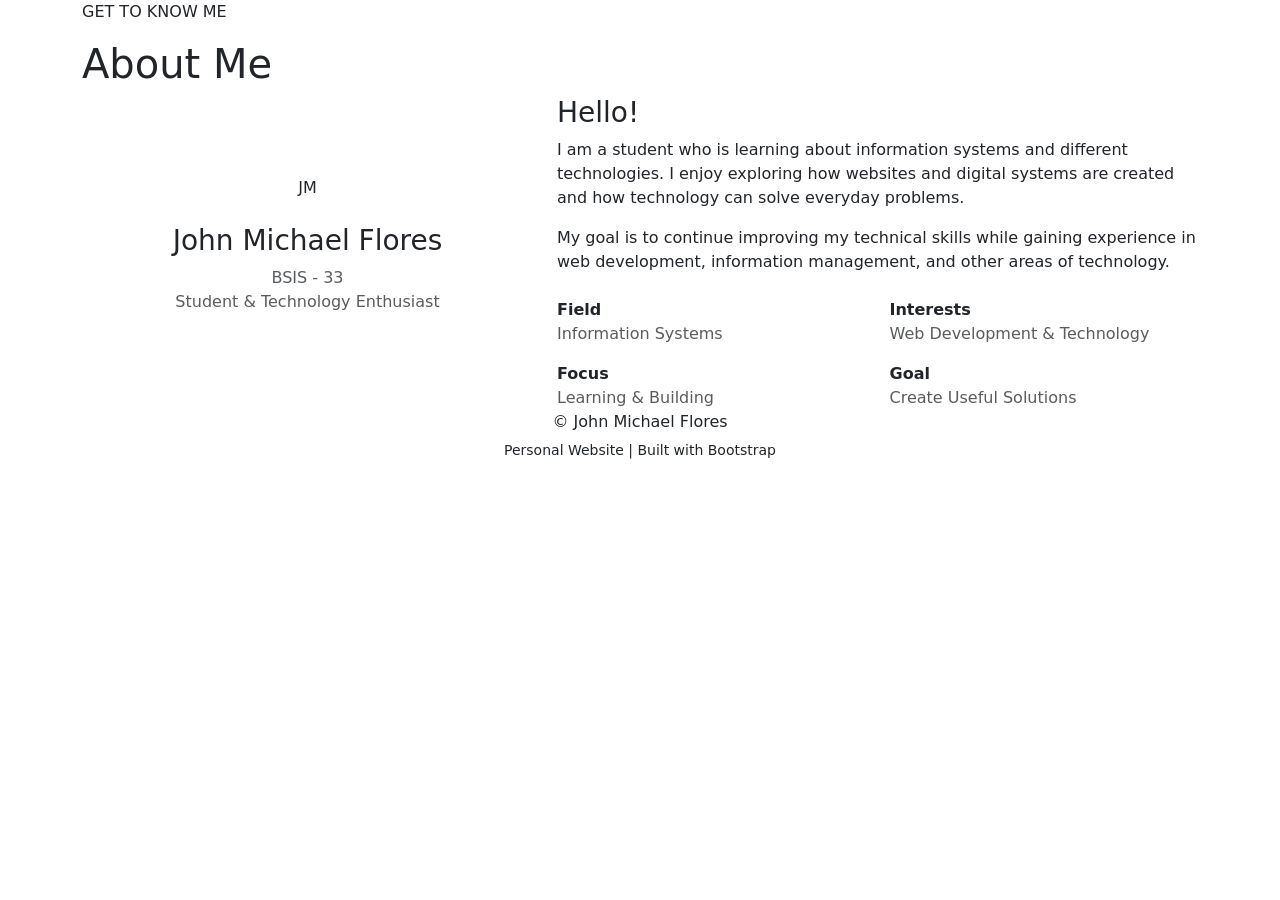
==== about.html @ 15ad7ec7 "Add files via upload" ====
<!DOCTYPE html>
<html lang="en">
<head>
  <meta charset="UTF-8">
  <meta name="viewport" content="width=device-width, initial-scale=1.0">
  <title>John Michael Flores | About</title>
  <link href="https://cdn.jsdelivr.net/npm/bootstrap@5.3.3/dist/css/bootstrap.min.css" rel="stylesheet">
  <link rel="stylesheet" href="css/style.css">
</head>
<body>
<nav class="navbar navbar-expand-lg navbar-dark fixed-top">
  <div class="container">
    <a class="navbar-brand fw-bold" href="index.html">JM<span>.</span></a>
    <button class="navbar-toggler" type="button" data-bs-toggle="collapse" data-bs-target="#navbarNav"><span class="navbar-toggler-icon"></span></button>
    <div class="collapse navbar-collapse" id="navbarNav">
      <ul class="navbar-nav ms-auto">
        <li class="nav-item"><a class="nav-link" href="index.html">Home</a></li>
        <li class="nav-item"><a class="nav-link active" href="about.html">About</a></li>
        <li class="nav-item"><a class="nav-link" href="skills.html">Skills</a></li>
        <li class="nav-item"><a class="nav-link" href="projects.html">Projects</a></li>
        <li class="nav-item"><a class="nav-link" href="contact.html">Contact</a></li>
      </ul>
    </div>
  </div>
</nav>

<main class="page-section">
  <div class="container">
    <div class="section-heading">
      <p class="eyebrow">GET TO KNOW ME</p>
      <h1>About Me</h1>
    </div>
    <div class="row g-4 align-items-center">
      <div class="col-lg-5">
        <div class="profile-card text-center">
          <div class="avatar large mx-auto">JM</div>
          <h3 class="mt-4">John Michael Flores</h3>
          <p class="text-muted mb-0">BSIS - 33</p>
          <p class="text-muted">Student & Technology Enthusiast</p>
        </div>
      </div>
      <div class="col-lg-7">
        <div class="content-card">
          <h3>Hello!</h3>
          <p>I am a student who is learning about information systems and different technologies. I enjoy exploring how websites and digital systems are created and how technology can solve everyday problems.</p>
          <p>My goal is to continue improving my technical skills while gaining experience in web development, information management, and other areas of technology.</p>
          <div class="row mt-4">
            <div class="col-sm-6 mb-3"><strong>Field</strong><br><span class="text-muted">Information Systems</span></div>
            <div class="col-sm-6 mb-3"><strong>Interests</strong><br><span class="text-muted">Web Development & Technology</span></div>
            <div class="col-sm-6"><strong>Focus</strong><br><span class="text-muted">Learning & Building</span></div>
            <div class="col-sm-6"><strong>Goal</strong><br><span class="text-muted">Create Useful Solutions</span></div>
          </div>
        </div>
      </div>
    </div>
  </div>
</main>

<footer class="footer"><div class="container text-center"><p class="mb-1">© <span id="year"></span> John Michael Flores</p><small>Personal Website | Built with Bootstrap</small></div></footer>
<script src="https://cdn.jsdelivr.net/npm/bootstrap@5.3.3/dist/js/bootstrap.bundle.min.js"></script>
<script src="js/script.js"></script>
</body>
</html>
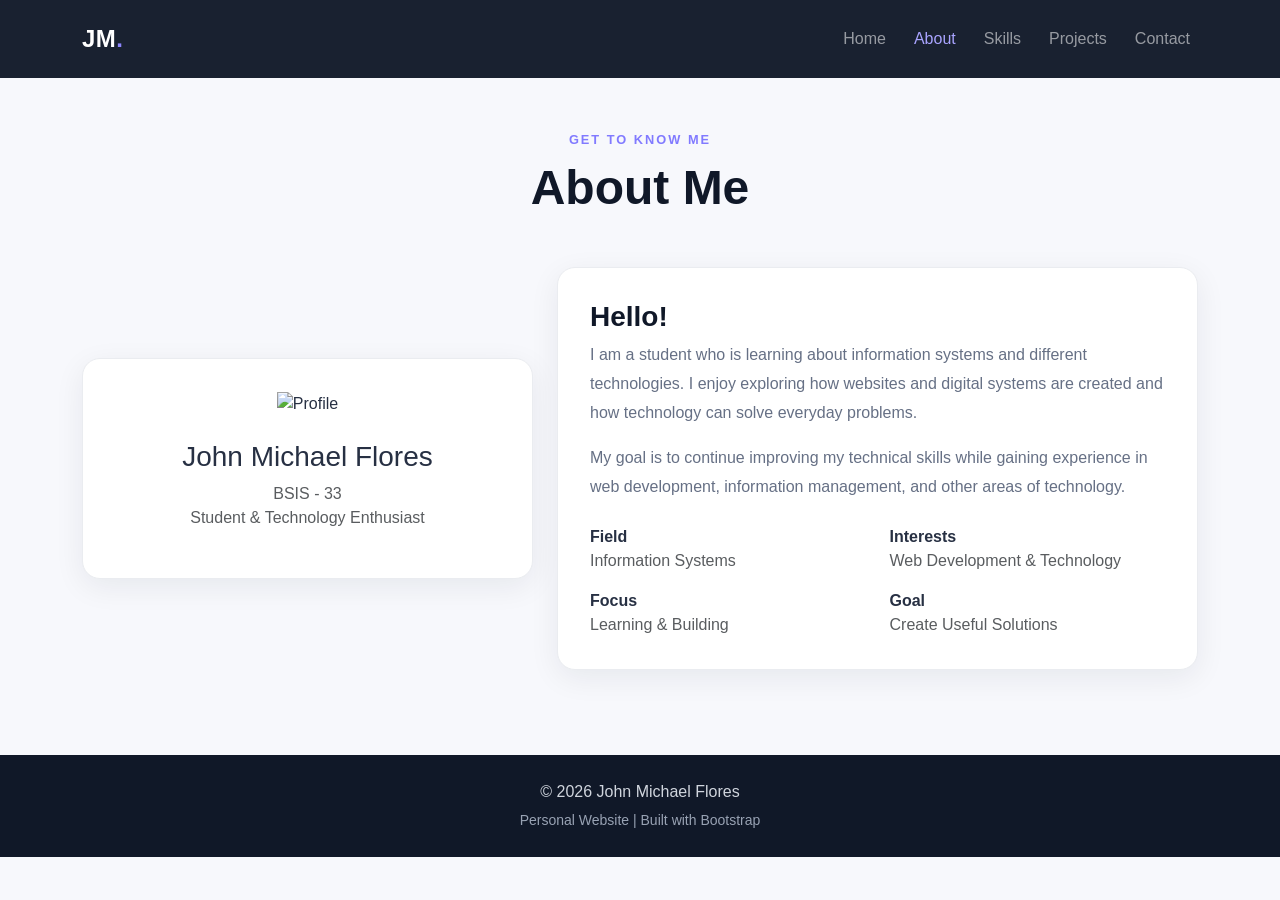
==== commit 6f9524f1: "about.html" ====
--- a/about.html
+++ b/about.html
@@ -33,7 +33,7 @@
     <div class="row g-4 align-items-center">
       <div class="col-lg-5">
         <div class="profile-card text-center">
-          <div class="avatar large mx-auto">JM</div>
+          <img src="images/profile.png" class="profile-photo large mx-auto" alt="Profile">
           <h3 class="mt-4">John Michael Flores</h3>
           <p class="text-muted mb-0">BSIS - 33</p>
           <p class="text-muted">Student & Technology Enthusiast</p>
--- a/css/style.css
+++ b/css/style.css
@@ -0,0 +1,74 @@
+@import url('https://fonts.googleapis.com/css2?family=Inter:wght@400;500;600;700;800&display=swap');
+
+:root {
+  --dark: #101828;
+  --navy: #16213e;
+  --accent: #6c63ff;
+  --light: #f7f8fc;
+  --text: #273043;
+  --muted: #667085;
+  --card: #ffffff;
+}
+
+* { box-sizing: border-box; }
+body { margin: 0; font-family: 'Inter', sans-serif; color: var(--text); background: var(--light); }
+.navbar { background: rgba(16,24,40,.96); padding: 16px 0; }
+.navbar-brand { font-size: 1.5rem; letter-spacing: .5px; }
+.navbar-brand span, .hero h1 span { color: #8d86ff; }
+.nav-link { margin-left: 12px; font-weight: 500; }
+.nav-link:hover, .nav-link.active { color: #a9a4ff !important; }
+
+.hero {
+  min-height: 100vh;
+  color: white;
+  background: linear-gradient(135deg, #101828 0%, #16213e 55%, #302b63 100%);
+  padding: 110px 0 70px;
+}
+.avatar {
+  width: 120px; height: 120px; border-radius: 50%;
+  display: flex; align-items: center; justify-content: center;
+  background: linear-gradient(135deg, #6c63ff, #8d86ff);
+  color: white; font-size: 2rem; font-weight: 800;
+  box-shadow: 0 15px 45px rgba(0,0,0,.25);
+}
+.avatar.large { width: 150px; height: 150px; font-size: 2.6rem; }
+.eyebrow { font-size: .8rem; font-weight: 700; letter-spacing: 2px; color: #817aff; margin-bottom: 10px; }
+.hero .eyebrow { color: #aaa6ff; }
+.hero h1 { font-size: clamp(2.4rem, 6vw, 4.8rem); font-weight: 800; }
+.hero .lead { max-width: 680px; color: #d0d5dd; }
+.btn-main { background: var(--accent); color: white; border: none; padding: 12px 24px; font-weight: 600; border-radius: 8px; }
+.btn-main:hover { background: #574fe8; color: white; transform: translateY(-1px); }
+
+.page-section { min-height: calc(100vh - 145px); padding: 130px 0 70px; }
+.section-heading { text-align: center; margin-bottom: 50px; }
+.section-heading h1 { font-size: 3rem; font-weight: 800; color: var(--dark); }
+
+.profile-card, .content-card, .skill-card, .project-card {
+  background: var(--card); border-radius: 18px; padding: 32px;
+  box-shadow: 0 8px 30px rgba(16,24,40,.07);
+  border: 1px solid #eaecf0;
+}
+.content-card h3, .skill-card h4, .project-card h3 { color: var(--dark); font-weight: 700; }
+.content-card p, .skill-card p, .project-card p { line-height: 1.8; color: var(--muted); }
+.icon, .project-number {
+  width: 50px; height: 50px; border-radius: 12px;
+  display: flex; align-items: center; justify-content: center;
+  background: #eeecff; color: var(--accent); font-weight: 800; margin-bottom: 20px;
+}
+.progress { height: 8px; background: #eaecf0; margin-top: 20px; }
+.progress-bar { background: var(--accent); font-size: 0; border-radius: 10px; }
+.badge { background: #eeecff; color: #5149d9; font-weight: 600; padding: 8px 10px; margin: 3px; display: inline-block; border-radius: 7px; }
+.project-card { transition: .25s ease; }
+.project-card:hover, .skill-card:hover { transform: translateY(-5px); box-shadow: 0 15px 35px rgba(16,24,40,.11); }
+.contact-item { padding: 15px 0; border-bottom: 1px solid #eaecf0; }
+.contact-item:last-child { border-bottom: 0; }
+.contact-item span { color: var(--muted); }
+.form-control { padding: 12px 14px; border-color: #d0d5dd; }
+.form-control:focus { border-color: var(--accent); box-shadow: 0 0 0 .2rem rgba(108,99,255,.12); }
+.footer { background: var(--dark); color: #d0d5dd; padding: 25px 0; }
+.footer small { color: #98a2b3; }
+
+@media (max-width: 991px) {
+  .nav-link { margin-left: 0; }
+  .hero { text-align: center; }
+}
